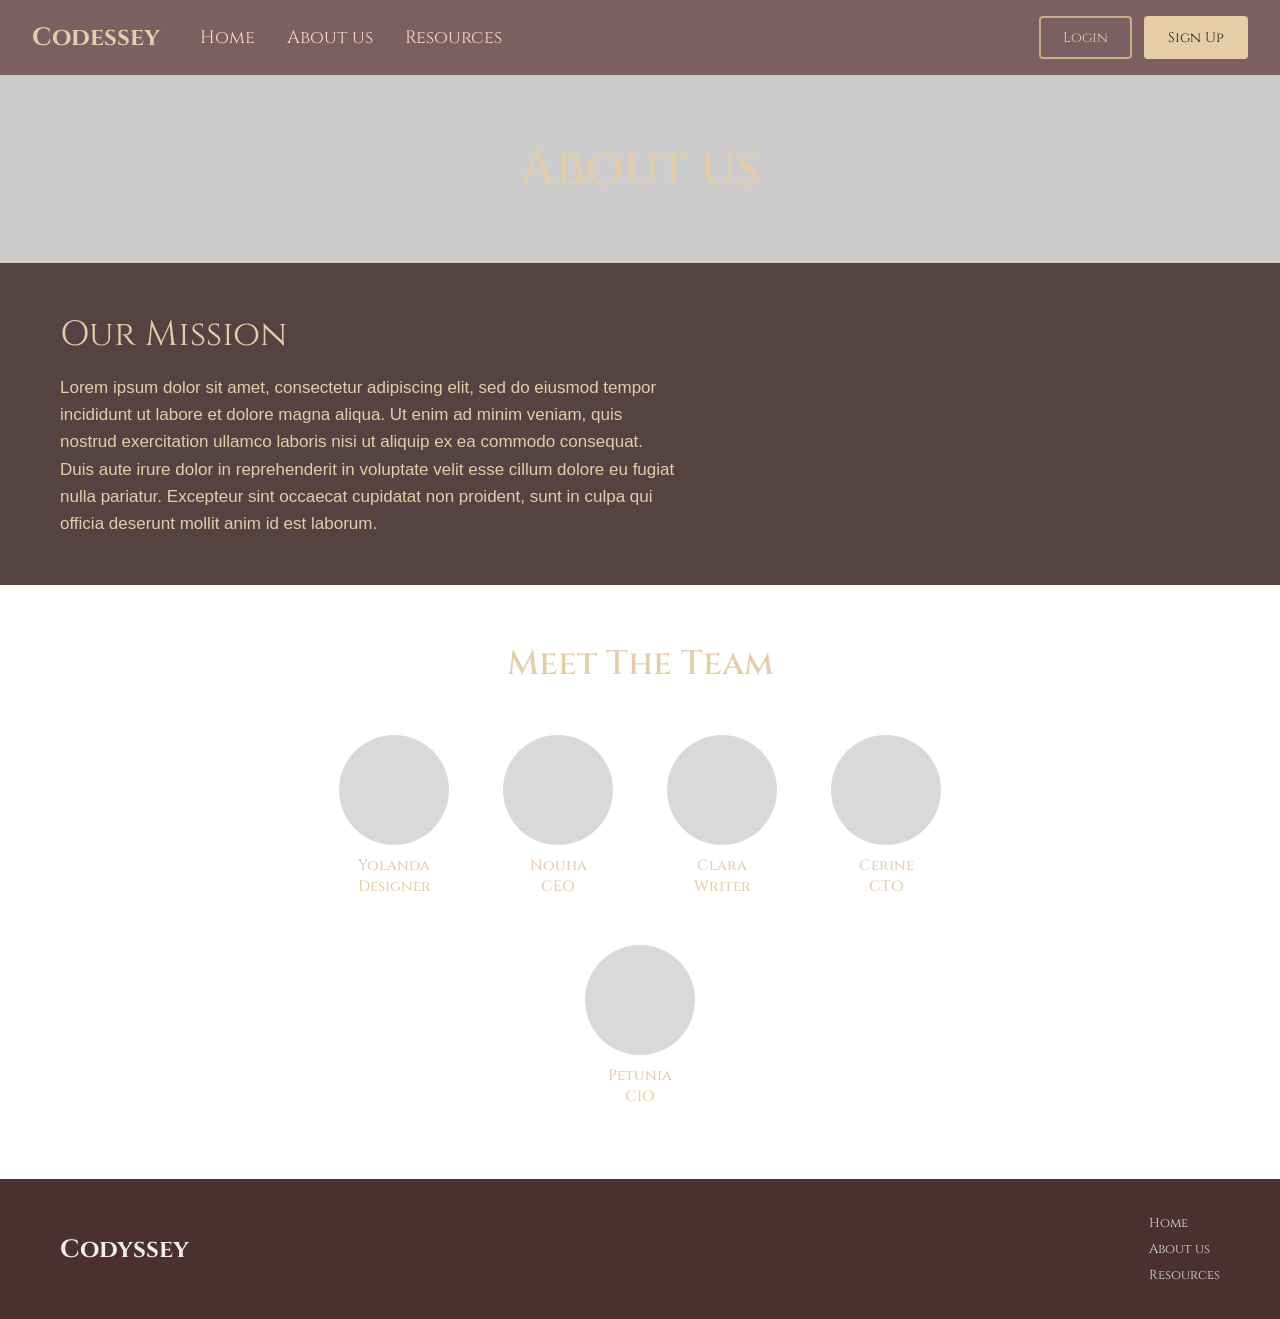
==== index.html @ 41301b16 "Add files via upload" ====
<!DOCTYPE html>
<html lang="en">

<head>
  <link rel="preconnect" href="https://fonts.googleapis.com">
  <link rel="preconnect" href="https://fonts.gstatic.com" crossorigin>
  <link href="https://fonts.googleapis.com/css2?family=Cinzel:wght@400;500;600;700&display=swap" rel="stylesheet">
  <meta charset="UTF-8">
  <meta name="viewport" content="width=device-width, initial-scale=1.0">
  <title>About Us</title>
  <link rel="stylesheet" href="styles.css">
</head>

<body>

  <!-- Nav -->
<header class="navbar">
  <div class="nav-group">
    <div class="nav-left">
      <span class="logo-text">Codessey</span>
    </div>
    <nav class="nav-links">
      <a href="#">Home</a>
      <a href="#">About us</a>
      <a href="#">Resources</a>
    </nav>
  </div>

  <div class="nav-buttons">
    <button class="btn login-btn">Login</button>
    <button class="btn sign-btn">Sign Up</button>
  </div>
</header>

  <!-- Hero -->
  <section class="hero">
    <h1>About us</h1>
  </section>

  <!-- Our Mission -->
  <section class="mission">
    <div class="mission-text">
      <h2>Our Mission</h2>
      <p>
        Lorem ipsum dolor sit amet, consectetur adipiscing elit, sed do
        eiusmod tempor incididunt ut labore et dolore magna aliqua. Ut
        enim ad minim veniam, quis nostrud exercitation ullamco laboris nisi
        ut aliquip ex ea commodo consequat. Duis aute irure dolor in
        reprehenderit in voluptate velit esse cillum dolore eu fugiat nulla
        pariatur. Excepteur sint occaecat cupidatat non proident, sunt in
        culpa qui officia deserunt mollit anim id est laborum.
      </p>
    </div>
    <div class="mission-image" aria-hidden="true"></div>
  </section>

  <!-- Meet The Team -->
  <section class="team">
    <h2>Meet The Team</h2>
    <div class="team-grid">
      <a href="#" class="member">
        <span class="member-photo"></span>
        <span class="member-info">Yolanda<br>Designer</span>
      </a>
      <a href="#" class="member">
        <span class="member-photo"></span>
        <span class="member-info">Nouha<br>CEO</span>
      </a>
      <a href="#" class="member">
        <span class="member-photo"></span>
        <span class="member-info">Clara<br>Writer</span>
      </a>
      <a href="#" class="member">
        <span class="member-photo"></span>
        <span class="member-info">Cerine<br>CTO</span>
      </a>
      <a href="#" class="member">
        <span class="member-photo"></span>
        <span class="member-info">Petunia<br>CIO</span>
      </a>
    </div>
  </section>

  <!-- Footer -->
  <footer class="footer">
    <div class="footer-left">
      <span class="logo-text">Codyssey</span>
    </div>
    <div class="footer-links">
      <a href="#">Home</a>
      <a href="#">About us</a>
      <a href="#">Resources</a>
    </div>
  </footer>

</body>

</html>
---- styles.css ----
* {
  margin: 0;
  padding: 0;
  box-sizing: border-box;
}

body {
  font-family: Arial, Helvetica, sans-serif;
  color: #333;
}

a {
  text-decoration: none;
  color: inherit;
}


/* ---------- Navbar ---------- */
.navbar {
  display: flex;
  align-items: center;
  justify-content: space-between;
  padding: 16px 32px;
  background: #7C5F63;
  font-family: 'Cinzel', serif;
}


.nav-left,
.footer-left {
  display: flex;
  align-items: center;
  gap: 10px;
}

.nav-group {
  display: flex;
  align-items: center;
  gap: 40px; /* space between logo and links */
}

.logo-text {
  font-weight: bold;
  font-size: 25px;
  color:#e4cda7
}

.nav-links {
  display: flex;
  gap: 32px;
}

.nav-links a {
  font-size: 18px;
  color: #F6D7C3;
}

a:hover {
  color: #f0eeeb;
}
.nav-buttons {
  display: flex;
  gap: 12px;
}

.btn {
  padding: 10px 22px;
  font-size: 14px;
  border-radius: 4px;
  cursor: pointer;
  border: 1px solid #ccc;
  font-family: 'Cinzel', serif;
}

.login-btn {
  background: transparent;
  color: #e4cda7;
  border: 2px solid #c9ae83;
}

.sign-btn {
  background: #e4cda7;
  color: #2d2020;
  border: 2px solid #e4cda7;
}

.login-btn:hover {
    background: #e4cda7;
    color: #2d2020;
}

.sign-btn:hover {
    background: #f0dcb9;
}

/* ---------- Hero ---------- */
.hero {
  background-image: linear-gradient(rgba(0, 0, 0, 0.2), rgba(0, 0, 0, 0.2)), url('Image/Back1.png');
 background-size: cover;
 background-position: center;
  background-repeat: no-repeat;
  text-align: center;
  padding: 60px 20px;
}
.hero h1 {
  font-size: 50px;
  font-weight: 500;
  color:#e4cda7 ;
  font-family: 'Cinzel', serif;

}

/* ---------- Our Mission ---------- */
.mission {
  display: flex;
  gap: 48px;
  padding: 48px 60px;
  background:#554243;
  align-items: flex-start;
}

.mission-text {
  flex: 1.4;
}

.mission-text h2 {
  font-size: 35px;
  font-weight: 400;
  margin-bottom: 16px;
  font-family: 'Cinzel', serif;
  color: #e4cda7;
}

.mission-text p {
  font-size: 17px;
  line-height: 1.6;
   color: #e4cda7;
  max-width: 65ch;
}

.mission-image {
  flex: 1;
  min-height: 180px;
  background-image: url('Image/Back_main.png');
  background-size: contain;
  background-repeat: no-repeat;
  background-position: center;
  align-self: stretch;
}

/* ---------- Meet The Team ---------- */
.team {
  background:url('Image/Back3.png');
  padding: 56px 40px 72px;
  text-align: center;
}

.team h2 {
  font-size: 34px;
  color: #e4cda7;
  font-weight: 550;
  margin-bottom: 48px;
  font-family: 'Cinzel', serif;
}

.team-grid {
  display: flex;
  flex-wrap: wrap;
  justify-content: center;
  gap: 48px 64px;
  max-width: 700px;
  margin: 0 auto;
}

.member {
  display: flex;
  flex-direction: column;
  align-items: center;
  width: 100px;
  transition: transform 0.25s ease;
}

.member:hover {
  transform: scale(1.12);
}

.member-photo {
  width: 110px;
  height: 110px;
  border-radius: 50%;
  background: #d9d9d9;
  display: inline-block;
  transition: background 0.15s ease;
}


.member-info {
  margin-top: 10px;
  font-size: 15px;
  font-weight: 500;
  color: #e4cda7;
  line-height: 1.4;
  font-family: 'Cinzel', serif;
}

/* ---------- Footer ---------- */
.footer {
  display: flex;
  align-items: center;
  justify-content: space-between;
  padding: 32px 60px;
  background: #4B3031;
  color: #eee;
  min-height: 140px;
  font-family: 'Cinzel', serif;
}

.footer .logo-circle {
  background: #999;
}

.footer .logo-text {
  color: #eee;
}

.footer-links {
  display: flex;
  flex-direction: column;
  gap: 8px;
  font-size: 13px;
  color: #ddd;
}
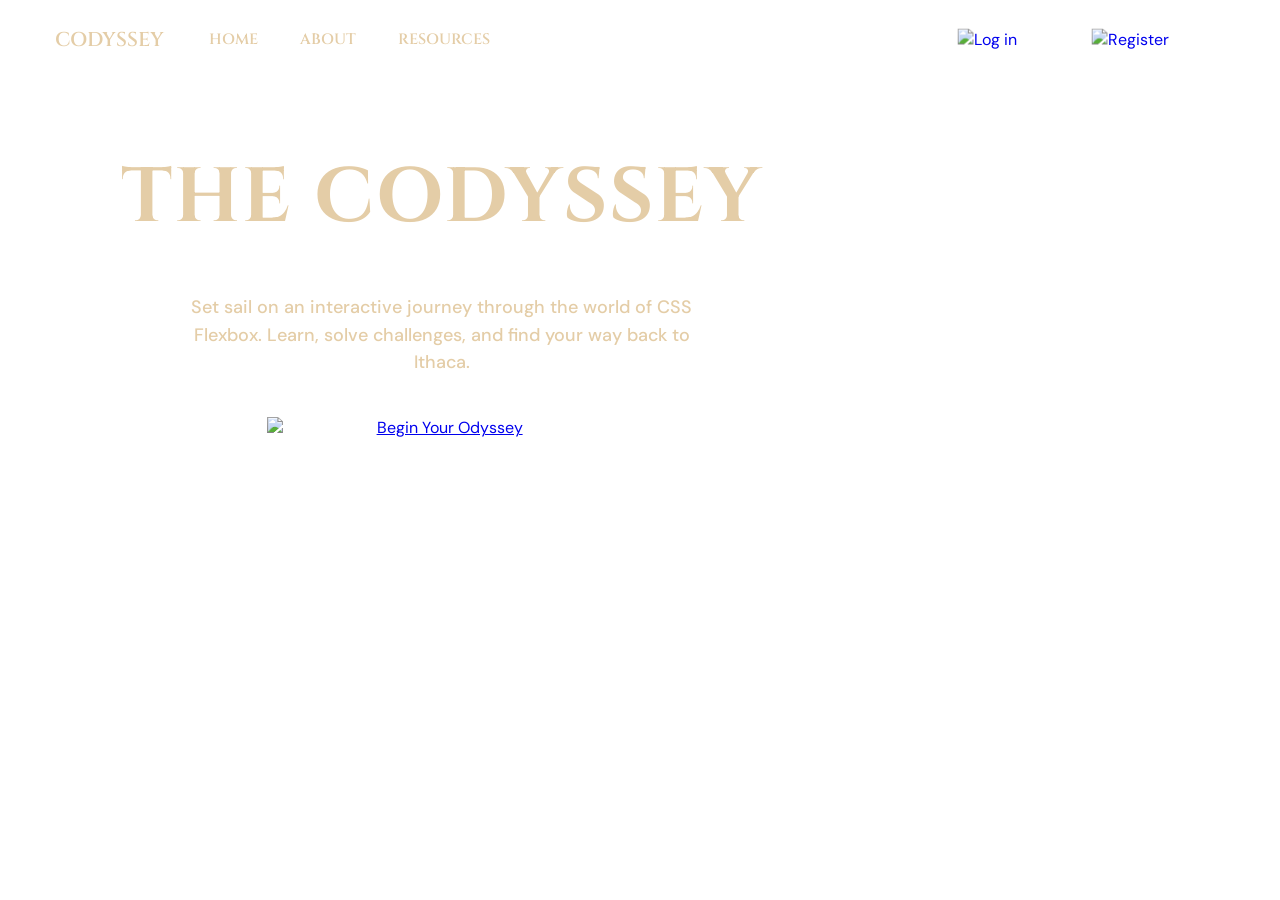
==== commit 419239a2: "Rename hero.html to index.html" ====
--- a/index.html
+++ b/index.html
@@ -1,98 +1,73 @@
-<!DOCTYPE html>
-<html lang="en">
-
-<head>
-  <link rel="preconnect" href="https://fonts.googleapis.com">
-  <link rel="preconnect" href="https://fonts.gstatic.com" crossorigin>
-  <link href="https://fonts.googleapis.com/css2?family=Cinzel:wght@400;500;600;700&display=swap" rel="stylesheet">
-  <meta charset="UTF-8">
-  <meta name="viewport" content="width=device-width, initial-scale=1.0">
-  <title>About Us</title>
-  <link rel="stylesheet" href="styles.css">
-</head>
-
-<body>
-
-  <!-- Nav -->
-<header class="navbar">
-  <div class="nav-group">
-    <div class="nav-left">
-      <span class="logo-text">Codessey</span>
-    </div>
-    <nav class="nav-links">
-      <a href="#">Home</a>
-      <a href="#">About us</a>
-      <a href="#">Resources</a>
-    </nav>
-  </div>
-
-  <div class="nav-buttons">
-    <button class="btn login-btn">Login</button>
-    <button class="btn sign-btn">Sign Up</button>
-  </div>
-</header>
-
-  <!-- Hero -->
-  <section class="hero">
-    <h1>About us</h1>
-  </section>
-
-  <!-- Our Mission -->
-  <section class="mission">
-    <div class="mission-text">
-      <h2>Our Mission</h2>
-      <p>
-        Lorem ipsum dolor sit amet, consectetur adipiscing elit, sed do
-        eiusmod tempor incididunt ut labore et dolore magna aliqua. Ut
-        enim ad minim veniam, quis nostrud exercitation ullamco laboris nisi
-        ut aliquip ex ea commodo consequat. Duis aute irure dolor in
-        reprehenderit in voluptate velit esse cillum dolore eu fugiat nulla
-        pariatur. Excepteur sint occaecat cupidatat non proident, sunt in
-        culpa qui officia deserunt mollit anim id est laborum.
-      </p>
-    </div>
-    <div class="mission-image" aria-hidden="true"></div>
-  </section>
-
-  <!-- Meet The Team -->
-  <section class="team">
-    <h2>Meet The Team</h2>
-    <div class="team-grid">
-      <a href="#" class="member">
-        <span class="member-photo"></span>
-        <span class="member-info">Yolanda<br>Designer</span>
-      </a>
-      <a href="#" class="member">
-        <span class="member-photo"></span>
-        <span class="member-info">Nouha<br>CEO</span>
-      </a>
-      <a href="#" class="member">
-        <span class="member-photo"></span>
-        <span class="member-info">Clara<br>Writer</span>
-      </a>
-      <a href="#" class="member">
-        <span class="member-photo"></span>
-        <span class="member-info">Cerine<br>CTO</span>
-      </a>
-      <a href="#" class="member">
-        <span class="member-photo"></span>
-        <span class="member-info">Petunia<br>CIO</span>
-      </a>
-    </div>
-  </section>
-
-  <!-- Footer -->
-  <footer class="footer">
-    <div class="footer-left">
-      <span class="logo-text">Codyssey</span>
-    </div>
-    <div class="footer-links">
-      <a href="#">Home</a>
-      <a href="#">About us</a>
-      <a href="#">Resources</a>
-    </div>
-  </footer>
-
-</body>
-
-</html>+<!DOCTYPE html>
+<html lang="en">
+<head>
+    <meta charset="UTF-8">
+    <meta name="viewport" content="width=device-width, initial-scale=1.0">
+
+    <title>The Codyssey</title>
+
+    <!-- Google Font -->
+    <link rel="preconnect" href="https://fonts.googleapis.com">
+    <link rel="preconnect" href="https://fonts.gstatic.com" crossorigin>
+    <link href="https://fonts.googleapis.com/css2?family=Cinzel:wght@500;600;700&family=DM+Sans:wght@400;500;600&display=swap" rel="stylesheet">
+
+    <link rel="stylesheet" href="hero.css">
+</head>
+
+<body>
+
+    <main class="hero">
+
+        <!-- NAVIGATION -->
+        <nav class="navbar">
+
+            <a href="#" class="logo">
+                CODYSSEY
+            </a>
+
+            <div class="nav-links">
+                <a href="#">HOME</a>
+                <a href="#">ABOUT</a>
+                <a href="#">RESOURCES</a>
+            </div>
+
+            <div class="auth-buttons">
+
+                <!-- LOGIN - CSS BUTTON -->
+                  <a href="#" class="login-btn">
+                    <img src="images/login.png" alt="Log in">
+                </a>
+
+
+                <!-- REGISTER - PNG -->
+                <a href="#" class="register-btn">
+                    <img src="images/register.png" alt="Register">
+                </a>
+
+            </div>
+
+        </nav>
+
+
+        <!-- HERO CONTENT -->
+        <section class="hero-content">
+
+            <h1>THE CODYSSEY</h1>
+
+            <p>
+                Set sail on an interactive journey through the world
+                of CSS Flexbox. Learn, solve challenges, and find
+                your way back to Ithaca.
+            </p>
+
+            <!-- MAIN CTA - PNG -->
+            <a href="#" class="begin-btn">
+                <img src="images/begin-odyssey.png" alt="Begin Your Odyssey">
+            </a>
+
+        </section>
+
+    </main>
+
+</body>
+</html>
--- a/hero.css
+++ b/hero.css
@@ -0,0 +1,450 @@
+/* =========================
+   GENERAL
+========================= */
+
+* {
+    margin: 0;
+    padding: 0;
+    box-sizing: border-box;
+}
+
+body {
+    font-family: "DM Sans", sans-serif;
+    overflow-x: hidden;
+}
+
+
+/* =========================
+   HERO
+========================= */
+
+.hero {
+    min-height: 100vh;
+    width: 100%;
+
+    background-image: url("images/background.png");
+    background-size: cover;
+    background-position: center;
+    background-repeat: no-repeat;
+
+    position: relative;
+}
+
+
+/* =========================
+   RESOURCES
+========================= */
+
+.resources {
+    min-height: 100vh;
+    width: 100%;
+
+    background-image: url("images/resources-background.png");
+    background-size: cover;
+    background-position: center;
+    background-repeat: no-repeat;
+
+    position: relative;
+}
+
+
+
+/* =========================
+   NAVBAR
+========================= */
+
+.navbar {
+    width: 100%;
+
+    display: flex;
+    align-items: center;
+
+    padding: 20px 55px;
+
+    position: relative;
+    z-index: 10;
+}
+
+
+/* =========================
+   LOGO
+========================= */
+
+.logo {
+    color: #e4cda7;
+
+    text-decoration: none;
+
+    font-family: "Cinzel", sans-serif;
+    font-size: 20px;
+    font-weight: 600;
+
+    white-space: nowrap;
+}
+
+
+/* =========================
+   NAV LINKS
+========================= */
+
+.nav-links {
+    display: flex;
+
+    gap: 42px;
+
+    margin-left: 45px;
+}
+
+.nav-links a {
+    color: #e4cda7;
+
+    text-decoration: none;
+
+    font-family: "Cinzel", sans-serif;
+    font-size: 15px;
+    font-weight: 600;
+
+    transition: opacity 0.2s ease;
+}
+
+.nav-links a:hover {
+    color: #111;
+}
+
+
+/* =========================
+   LOGIN + REGISTER
+========================= */
+
+.auth-buttons {
+    display: flex;
+    align-items: center;
+
+    gap: 12px;
+
+    margin-left: auto;
+}
+
+
+/* =========================
+   LOGIN PNG
+========================= */
+
+.login-btn {
+    display: block;
+
+    width: 122px;
+    height: 38px;
+
+    position: relative;
+
+    transition: transform 0.25s ease;
+}
+
+.login-btn img {
+    display: block;
+
+    width: 145px;
+    height: auto;
+
+    position: absolute;
+
+    top: 50%;
+    left: 50%;
+
+    transform: translate(-50%, -50%);
+}
+
+.login-btn:hover {
+    transform: translateY(-2px);
+}
+
+
+/* =========================
+   REGISTER PNG
+========================= */
+
+.register-btn {
+    display: block;
+
+    width: 122px;
+    height: 38px;
+
+    position: relative;
+
+    transition: transform 0.25s ease;
+}
+
+.register-btn img {
+    display: block;
+
+    width: 145px;
+    height: auto;
+
+    position: absolute;
+
+    top: 50%;
+    left: 50%;
+
+    transform: translate(-50%, -50%);
+}
+
+.register-btn:hover {
+    transform: translateY(-2px);
+}
+
+
+/* =========================
+   RESOURCES CONTENT
+========================= */
+
+.resources-content {
+    width: 100%;
+
+    min-height: calc(100vh - 80px);
+
+    position: relative;
+
+    display: flex;
+    justify-content: center;
+    align-items: center;
+}
+
+
+/* =========================
+   PARCHMENT
+========================= */
+
+.resources-paper {
+    width: 66%;
+
+    max-width: 1000px;
+
+    height: auto;
+
+    display: block;
+}
+
+
+/* =========================
+   RESOURCES TITLE
+========================= */
+
+.resources-text {
+    position: absolute;
+
+    top: 15%;
+    left: 50%;
+
+    transform: translate(-50%, -50%);
+
+    text-align: center;
+}
+
+.resources-text h1 {
+    font-family: "Cinzel", serif;
+
+    font-size: 22px;
+    font-weight: 600;
+
+    color: #554044;
+
+    letter-spacing: 1px;
+}
+
+
+/* =========================
+   HERO CONTENT
+========================= */
+
+.hero-content {
+    width: 60%;
+
+    margin-left: 4.5%;
+    margin-top: 80px;
+
+    text-align: center;
+
+    position: relative;
+    z-index: 5;
+}
+
+
+/* =========================
+   MAIN TITLE
+========================= */
+
+.hero-content h1 {
+    font-family: "Cinzel", serif;
+
+    font-size: clamp(55px, 6vw, 90px);
+
+    font-weight: 700;
+
+    letter-spacing: 2px;
+
+    color: #e4cda7;
+
+    line-height: 1.05;
+
+    margin-bottom: 55px;
+}
+
+
+/* =========================
+   DESCRIPTION
+========================= */
+
+.hero-content p {
+    max-width: 520px;
+
+    margin: 0 auto 40px;
+
+    color: #e4cda7;
+
+    font-family: "DM Sans", sans-serif;
+
+    font-size: 18px;
+    font-weight: 500;
+
+    line-height: 1.55;
+}
+
+
+/* =========================
+   BEGIN ODYSSEY BUTTON
+========================= */
+
+.begin-btn {
+    display: inline-block;
+
+    width: 350px;
+
+    transition:
+        transform 0.25s ease,
+        filter 0.25s ease;
+}
+
+.begin-btn img {
+    display: block;
+
+    width: 100%;
+    height: auto;
+}
+
+.begin-btn:hover {
+    transform: translateY(-4px);
+
+    filter: brightness(1.08);
+}
+
+.begin-btn:active {
+    transform: translateY(0);
+}
+
+/* =========================
+   CUSTOM CODYSSEY CURSOR
+========================= */
+
+/* Normal cursor */
+body {
+    cursor: url("images/cursor.png") 5 5, auto;
+}
+
+
+/* Cursor when hovering over links */
+a {
+    cursor: url("images/cursor-pointer.png") 8 5, pointer;
+}
+
+
+/* Cursor when hovering over buttons */
+button {
+    cursor: url("images/cursor-pointer.png") 8 5, pointer;
+}
+
+
+/* Keep the cursor when hovering over images */
+img {
+    cursor: url("images/cursor.png") 5 5, auto;
+}
+
+
+/* =========================
+   RESPONSIVE
+========================= */
+
+@media (max-width: 900px) {
+
+    .navbar {
+        padding: 25px 30px;
+    }
+
+    .nav-links {
+        gap: 20px;
+
+        margin-left: 25px;
+    }
+
+    .hero-content {
+        width: 60%;
+
+        margin-left: 3%;
+    }
+
+    .resources-paper {
+        width: 80%;
+    }
+}
+
+
+@media (max-width: 650px) {
+
+    .navbar {
+        flex-wrap: wrap;
+
+        gap: 20px;
+    }
+
+    .nav-links {
+        order: 3;
+
+        width: 100%;
+
+        margin-left: 0;
+
+        justify-content: center;
+    }
+
+    .auth-buttons {
+        margin-left: auto;
+    }
+
+    .hero-content {
+        width: 90%;
+
+        margin: 60px auto 0;
+    }
+
+    .hero-content h1 {
+        font-size: 45px;
+    }
+
+    .hero-content p {
+        font-size: 16px;
+    }
+
+    .begin-btn {
+        width: 300px;
+
+        max-width: 90%;
+    }
+
+    .resources-paper {
+        width: 92%;
+    }
+
+    .resources-text h1 {
+        font-size: 18px;
+    }
+}
